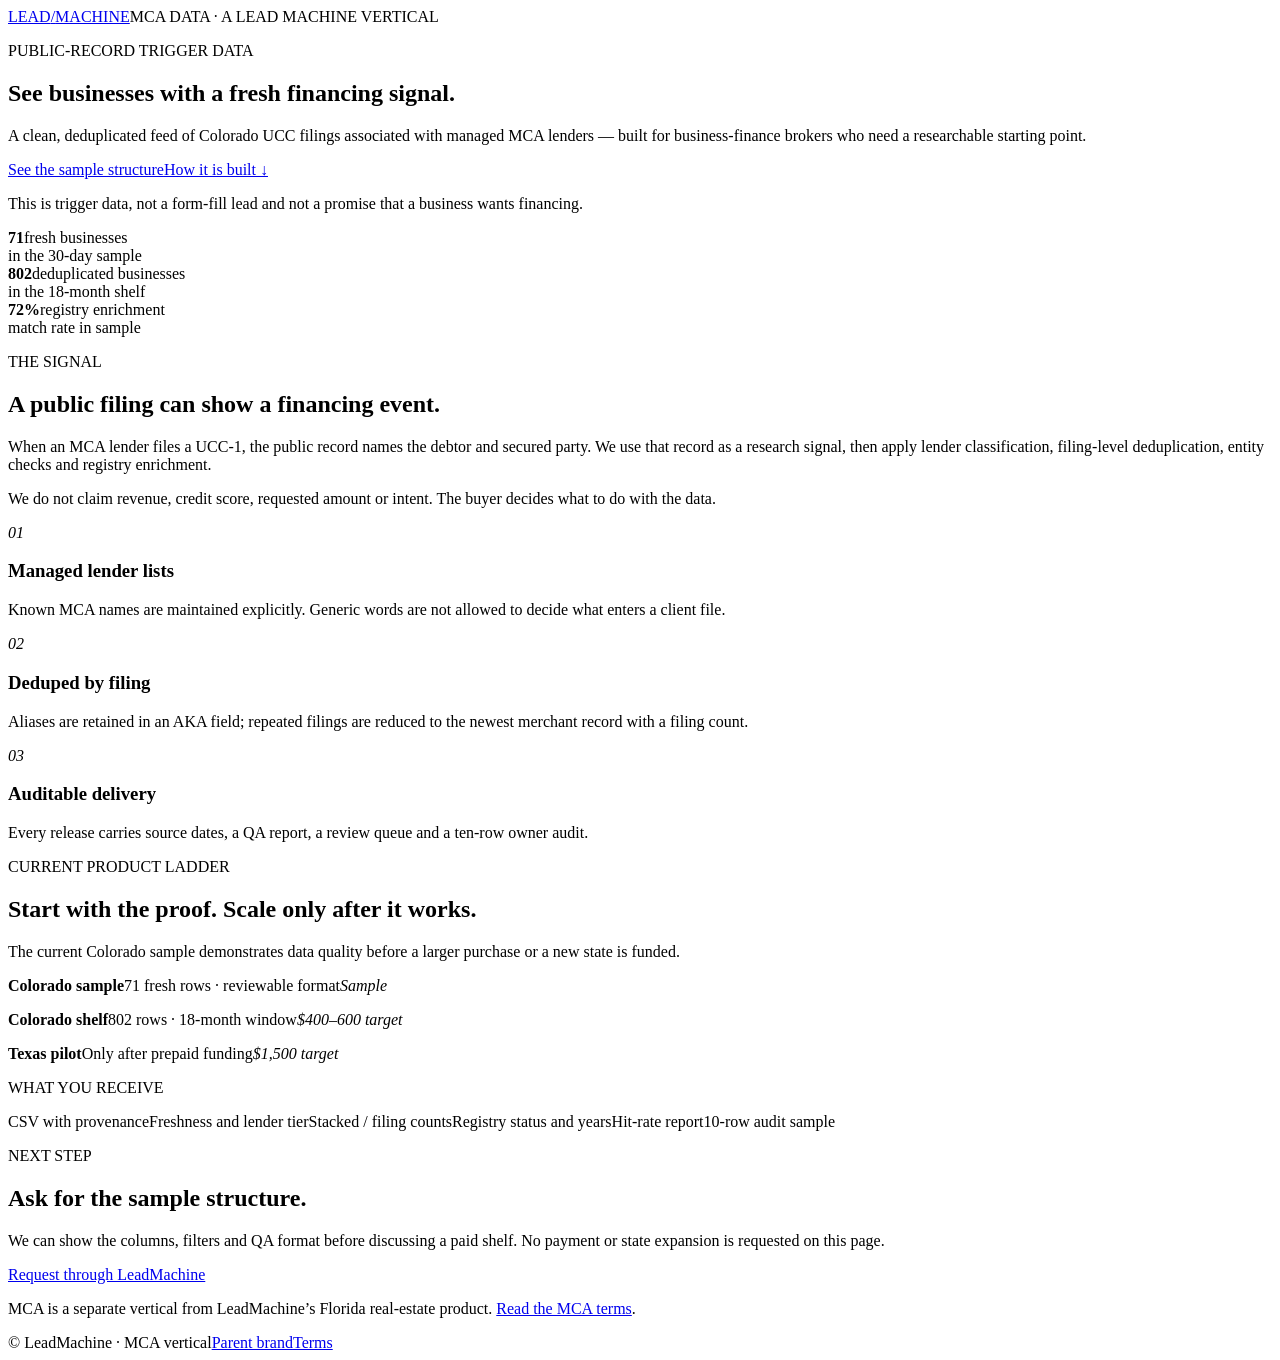
==== site/mca/index.html @ fe047b8b "Add separate MCA data vertical under parent brand (pinned from live) The vertical's source commit is" ====
<!doctype html>
<html lang="en">
<head>
  <meta charset="utf-8"><meta name="viewport" content="width=device-width,initial-scale=1">
  <title>MCA Trigger Data | LeadMachine</title>
  <meta name="description" content="Fresh Colorado UCC trigger data for business-finance brokers. Public-record signals, deduplicated and quality checked.">
  <meta property="og:title" content="MCA Trigger Data | LeadMachine">
  <meta property="og:description" content="Public-record UCC trigger data for business-finance brokers. Not form-fill leads.">
  <meta property="og:type" content="website">
  <link rel="stylesheet" href="/mca/styles.css">
</head>
<body>
  <header><a class="brand" href="/">LEAD<span>/</span>MACHINE</a><span>MCA DATA · A LEAD MACHINE VERTICAL</span></header>
  <main>
    <section class="hero"><p class="eyebrow">PUBLIC-RECORD TRIGGER DATA</p><h1>See businesses with a fresh financing signal<span class="blue">.</span></h1><p class="lede">A clean, deduplicated feed of Colorado UCC filings associated with managed MCA lenders — built for business-finance brokers who need a researchable starting point.</p><p class="buttons"><a class="button" href="#sample">See the sample structure</a><a href="#method">How it is built ↓</a></p><p class="fine">This is trigger data, not a form-fill lead and not a promise that a business wants financing.</p></section>
    <section class="stats"><div><b>71</b><span>fresh businesses<br>in the 30-day sample</span></div><div><b>802</b><span>deduplicated businesses<br>in the 18-month shelf</span></div><div><b>72%</b><span>registry enrichment<br>match rate in sample</span></div></section>
    <section id="method" class="split"><div><p class="eyebrow">THE SIGNAL</p><h2>A public filing can show a financing event.</h2></div><div><p>When an MCA lender files a UCC-1, the public record names the debtor and secured party. We use that record as a research signal, then apply lender classification, filing-level deduplication, entity checks and registry enrichment.</p><p>We do not claim revenue, credit score, requested amount or intent. The buyer decides what to do with the data.</p></div></section>
    <section class="cards"><article><i>01</i><h3>Managed lender lists</h3><p>Known MCA names are maintained explicitly. Generic words are not allowed to decide what enters a client file.</p></article><article><i>02</i><h3>Deduped by filing</h3><p>Aliases are retained in an AKA field; repeated filings are reduced to the newest merchant record with a filing count.</p></article><article><i>03</i><h3>Auditable delivery</h3><p>Every release carries source dates, a QA report, a review queue and a ten-row owner audit.</p></article></section>
    <section id="sample" class="split product"><div><p class="eyebrow">CURRENT PRODUCT LADDER</p><h2>Start with the proof. Scale only after it works.</h2><p>The current Colorado sample demonstrates data quality before a larger purchase or a new state is funded.</p></div><div class="prices"><p><b>Colorado sample</b><span>71 fresh rows · reviewable format</span><em>Sample</em></p><p><b>Colorado shelf</b><span>802 rows · 18-month window</span><em>$400–600 target</em></p><p><b>Texas pilot</b><span>Only after prepaid funding</span><em>$1,500 target</em></p></div></section>
    <section class="proof"><p class="eyebrow">WHAT YOU RECEIVE</p><div><span>CSV with provenance</span><span>Freshness and lender tier</span><span>Stacked / filing counts</span><span>Registry status and years</span><span>Hit-rate report</span><span>10-row audit sample</span></div></section>
    <section class="cta"><p class="eyebrow">NEXT STEP</p><h2>Ask for the sample structure.</h2><p>We can show the columns, filters and QA format before discussing a paid shelf. No payment or state expansion is requested on this page.</p><a class="button" href="/partners">Request through LeadMachine</a><p class="fine">MCA is a separate vertical from LeadMachine’s Florida real-estate product. <a href="/mca/terms.html">Read the MCA terms</a>.</p></section>
  </main>
  <footer><span>© LeadMachine · MCA vertical</span><a href="/">Parent brand</a><a href="/mca/terms.html">Terms</a></footer>
</body></html>
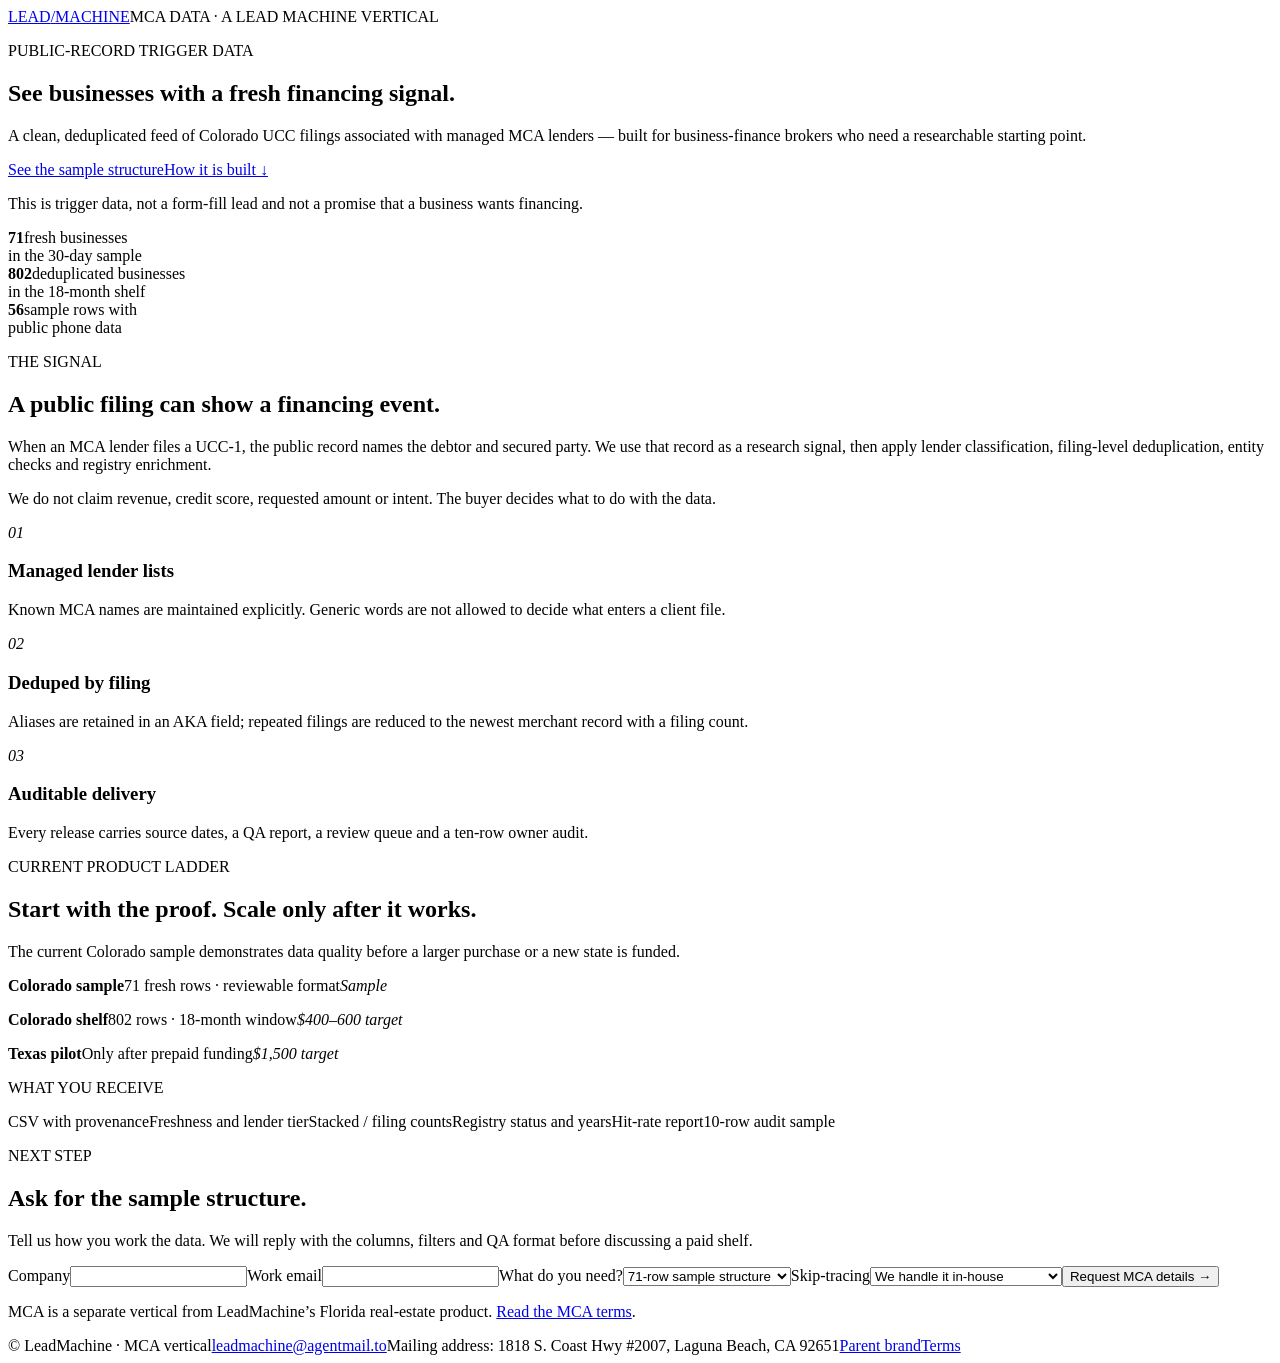
==== commit ec6e5002: "Fix MCA sales page contact and inquiry flow" ====
--- a/site/mca/index.html
+++ b/site/mca/index.html
@@ -13,12 +13,27 @@
   <header><a class="brand" href="/">LEAD<span>/</span>MACHINE</a><span>MCA DATA · A LEAD MACHINE VERTICAL</span></header>
   <main>
     <section class="hero"><p class="eyebrow">PUBLIC-RECORD TRIGGER DATA</p><h1>See businesses with a fresh financing signal<span class="blue">.</span></h1><p class="lede">A clean, deduplicated feed of Colorado UCC filings associated with managed MCA lenders — built for business-finance brokers who need a researchable starting point.</p><p class="buttons"><a class="button" href="#sample">See the sample structure</a><a href="#method">How it is built ↓</a></p><p class="fine">This is trigger data, not a form-fill lead and not a promise that a business wants financing.</p></section>
-    <section class="stats"><div><b>71</b><span>fresh businesses<br>in the 30-day sample</span></div><div><b>802</b><span>deduplicated businesses<br>in the 18-month shelf</span></div><div><b>72%</b><span>registry enrichment<br>match rate in sample</span></div></section>
+    <section class="stats"><div><b>71</b><span>fresh businesses<br>in the 30-day sample</span></div><div><b>802</b><span>deduplicated businesses<br>in the 18-month shelf</span></div><div><b>56</b><span>sample rows with<br>public phone data</span></div></section>
     <section id="method" class="split"><div><p class="eyebrow">THE SIGNAL</p><h2>A public filing can show a financing event.</h2></div><div><p>When an MCA lender files a UCC-1, the public record names the debtor and secured party. We use that record as a research signal, then apply lender classification, filing-level deduplication, entity checks and registry enrichment.</p><p>We do not claim revenue, credit score, requested amount or intent. The buyer decides what to do with the data.</p></div></section>
     <section class="cards"><article><i>01</i><h3>Managed lender lists</h3><p>Known MCA names are maintained explicitly. Generic words are not allowed to decide what enters a client file.</p></article><article><i>02</i><h3>Deduped by filing</h3><p>Aliases are retained in an AKA field; repeated filings are reduced to the newest merchant record with a filing count.</p></article><article><i>03</i><h3>Auditable delivery</h3><p>Every release carries source dates, a QA report, a review queue and a ten-row owner audit.</p></article></section>
     <section id="sample" class="split product"><div><p class="eyebrow">CURRENT PRODUCT LADDER</p><h2>Start with the proof. Scale only after it works.</h2><p>The current Colorado sample demonstrates data quality before a larger purchase or a new state is funded.</p></div><div class="prices"><p><b>Colorado sample</b><span>71 fresh rows · reviewable format</span><em>Sample</em></p><p><b>Colorado shelf</b><span>802 rows · 18-month window</span><em>$400–600 target</em></p><p><b>Texas pilot</b><span>Only after prepaid funding</span><em>$1,500 target</em></p></div></section>
     <section class="proof"><p class="eyebrow">WHAT YOU RECEIVE</p><div><span>CSV with provenance</span><span>Freshness and lender tier</span><span>Stacked / filing counts</span><span>Registry status and years</span><span>Hit-rate report</span><span>10-row audit sample</span></div></section>
-    <section class="cta"><p class="eyebrow">NEXT STEP</p><h2>Ask for the sample structure.</h2><p>We can show the columns, filters and QA format before discussing a paid shelf. No payment or state expansion is requested on this page.</p><a class="button" href="/partners">Request through LeadMachine</a><p class="fine">MCA is a separate vertical from LeadMachine’s Florida real-estate product. <a href="/mca/terms.html">Read the MCA terms</a>.</p></section>
+    <section class="cta" id="request"><p class="eyebrow">NEXT STEP</p><h2>Ask for the sample structure.</h2><p>Tell us how you work the data. We will reply with the columns, filters and QA format before discussing a paid shelf.</p><form class="mca-form" id="mca-form"><label>Company</label><input name="company" required autocomplete="organization"><label>Work email</label><input name="email" type="email" required autocomplete="email"><label>What do you need?</label><select name="need"><option value="sample">71-row sample structure</option><option value="shelf">Colorado shelf details</option><option value="both">Sample and shelf details</option></select><label>Skip-tracing</label><select name="skip_tracing"><option value="in_house">We handle it in-house</option><option value="included">We need contact enrichment</option><option value="unsure">Not sure yet</option></select><button class="button" type="submit">Request MCA details →</button><p class="form-status" id="mca-status" role="status" aria-live="polite"></p></form><p class="fine">MCA is a separate vertical from LeadMachine’s Florida real-estate product. <a href="/mca/terms.html">Read the MCA terms</a>.</p></section>
   </main>
-  <footer><span>© LeadMachine · MCA vertical</span><a href="/">Parent brand</a><a href="/mca/terms.html">Terms</a></footer>
+  <footer><span>© LeadMachine · MCA vertical</span><a href="mailto:leadmachine@agentmail.to">leadmachine@agentmail.to</a><span>Mailing address: 1818 S. Coast Hwy #2007, Laguna Beach, CA 92651</span><a href="/">Parent brand</a><a href="/mca/terms.html">Terms</a></footer>
+  <script>
+    document.getElementById('mca-form').addEventListener('submit', async (event) => {
+      event.preventDefault();
+      const form = event.currentTarget, status = document.getElementById('mca-status'), button = form.querySelector('button');
+      button.disabled = true; status.textContent = 'Sending…';
+      try {
+        const response = await fetch('/api/mca', { method: 'POST', headers: {'Content-Type': 'application/json'}, body: JSON.stringify(Object.fromEntries(new FormData(form))) });
+        const result = await response.json();
+        if (!response.ok) throw new Error(result.error || 'Could not send the request.');
+        status.textContent = 'Received — we will reply with the MCA details shortly.';
+        form.reset();
+      } catch (error) { status.textContent = error.message; }
+      button.disabled = false;
+    });
+  </script>
 </body></html>
